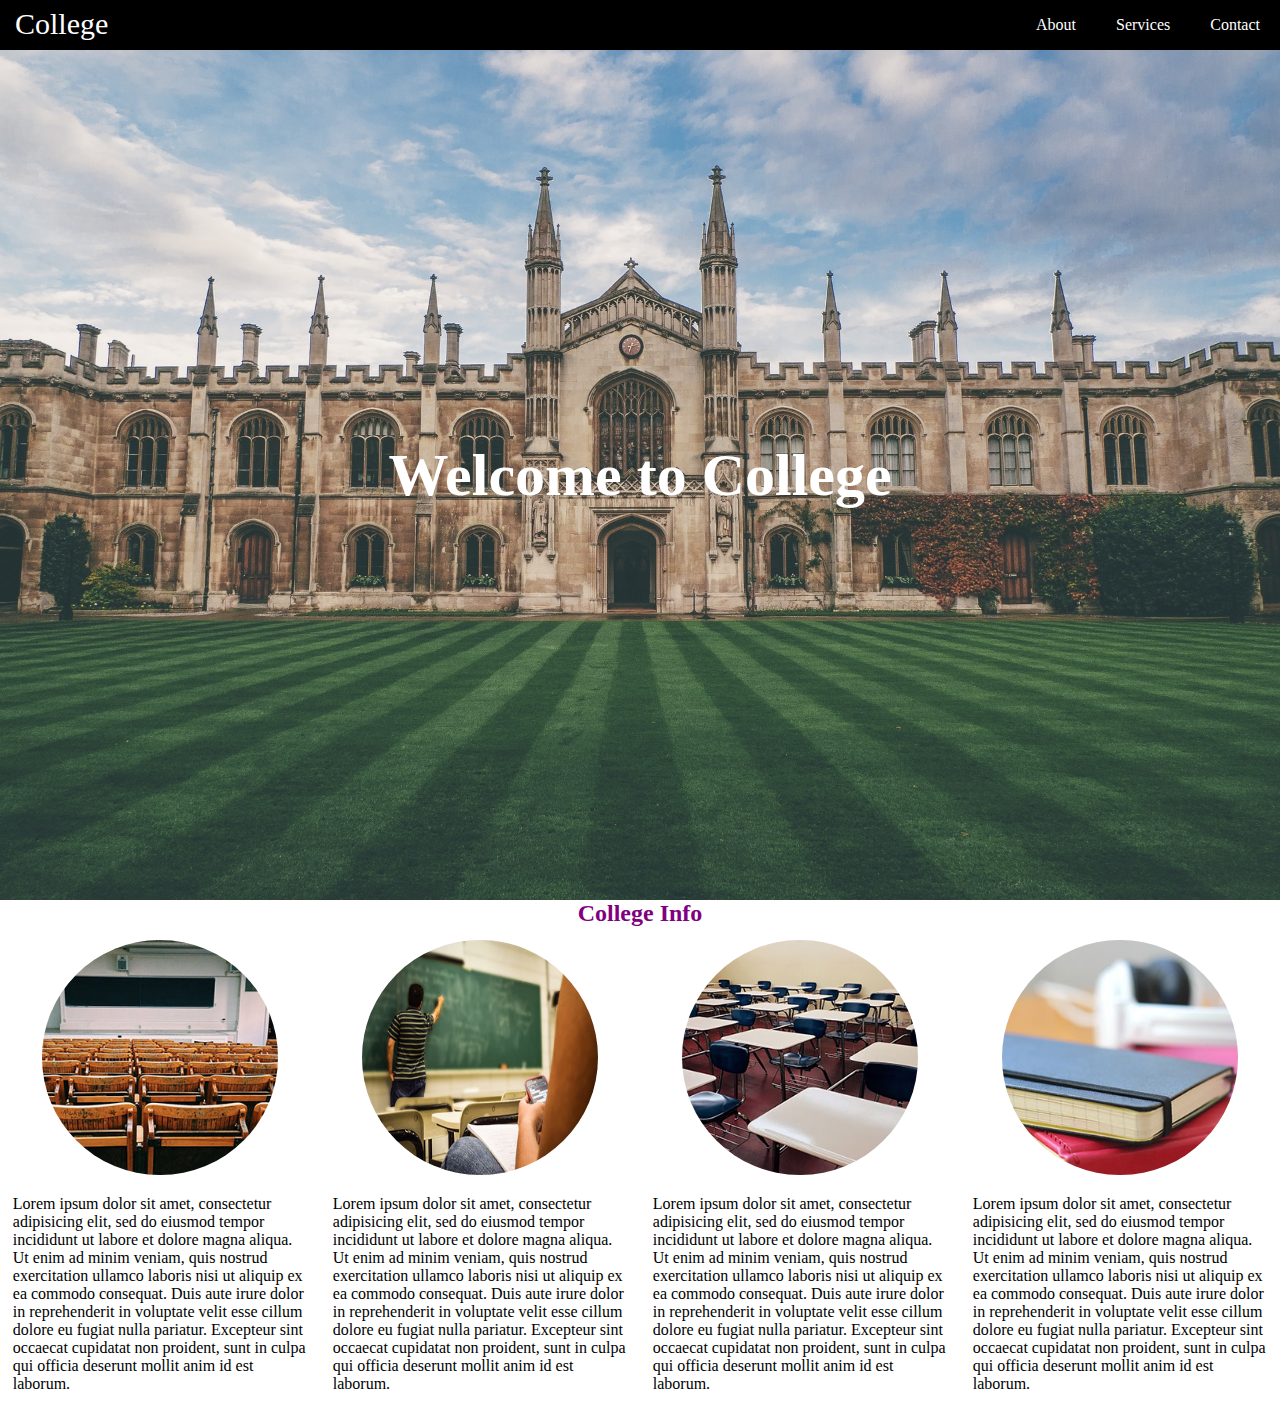
==== index.html @ 6a76f43f "created responsive page with columns" ====
<!DOCTYPE html>
<html lang="en">
	<head>
		<link rel="stylesheet" type="text/css" href="css/style.css">
		<meta name="viewport" content="width=device-width, initial-scale=1">
		<meta charset="utf-8">
		<title></title>
	</head>
	<body>
		<nav class="top-nav"><!---with flex, the parent div needs to be given the property of flex so the children take the rest of the properties into affect.-->
			<a href="#" class="brand-text">College</a>
				<ul class="top-nav-list">
					<li><a href="#about">About</a></li>
					<li><a href="#about">Services</a></li>
					<li><a href="#about">Contact</a></li>
				</ul>	
		</nav>

		<div class="full-screen-bg">
			<h1 class="h1-main">Welcome to College</h1>
			<h1 class="h1-two">HELLO</h1>
		</div>

		<h2 id="about">College Info</h2>

		<div class="flex-row">

			<div class="col-4-2-1">
				<img src="images/class2.jpeg">
				<p>Lorem ipsum dolor sit amet, consectetur adipisicing elit, sed do eiusmod
				tempor incididunt ut labore et dolore magna aliqua. Ut enim ad minim veniam,
				quis nostrud exercitation ullamco laboris nisi ut aliquip ex ea commodo
				consequat. Duis aute irure dolor in reprehenderit in voluptate velit esse
				cillum dolore eu fugiat nulla pariatur. Excepteur sint occaecat cupidatat non
				proident, sunt in culpa qui officia deserunt mollit anim id est laborum.</p>
			</div>
			<div class="col-4-2-1">
				<img src="images/board.jpeg">
				<p>Lorem ipsum dolor sit amet, consectetur adipisicing elit, sed do eiusmod
				tempor incididunt ut labore et dolore magna aliqua. Ut enim ad minim veniam,
				quis nostrud exercitation ullamco laboris nisi ut aliquip ex ea commodo
				consequat. Duis aute irure dolor in reprehenderit in voluptate velit esse
				cillum dolore eu fugiat nulla pariatur. Excepteur sint occaecat cupidatat non
				proident, sunt in culpa qui officia deserunt mollit anim id est laborum.</p>
			</div>
			<div class="col-4-2-1">
				<img src="images/classroom.jpeg">
				<p>Lorem ipsum dolor sit amet, consectetur adipisicing elit, sed do eiusmod
				tempor incididunt ut labore et dolore magna aliqua. Ut enim ad minim veniam,
				quis nostrud exercitation ullamco laboris nisi ut aliquip ex ea commodo
				consequat. Duis aute irure dolor in reprehenderit in voluptate velit esse
				cillum dolore eu fugiat nulla pariatur. Excepteur sint occaecat cupidatat non
				proident, sunt in culpa qui officia deserunt mollit anim id est laborum.</p>
			</div>
			<div class="col-4-2-1">
				<img src="images/books.jpeg">
				<p>Lorem ipsum dolor sit amet, consectetur adipisicing elit, sed do eiusmod
				tempor incididunt ut labore et dolore magna aliqua. Ut enim ad minim veniam,
				quis nostrud exercitation ullamco laboris nisi ut aliquip ex ea commodo
				consequat. Duis aute irure dolor in reprehenderit in voluptate velit esse
				cillum dolore eu fugiat nulla pariatur. Excepteur sint occaecat cupidatat non
				proident, sunt in culpa qui officia deserunt mollit anim id est laborum.</p>
			</div>
		</div><!--this closes the class flex-row-->





		<!--Always keep the Javascript files at the bottom of the body tag so it loads only after the features of the sight shows-->
		<script src="js/script.js"></script>
	</body>
</html>
---- css/style.css ----
*{
	box-sizing: border-box;
	margin:0;
	padding:0;
}

body{
	padding-top: 50px;
}

h2{
	text-align: center;
}

.h1-two{
	display: none;
}

#about{
	color: purple;
}

.top-nav{
	position: fixed;
	display: flex;
	background-color: #000;
	min-height:50px;
	overflow: hidden;
	align-items: center;
	width: 100%;
	top: 0;
	left: 0;
}

.top-nav-list{
	list-style: none;
	/*border:1px solid red;*/
	display: flex;
	margin-left: auto;
	/*width: 100%;*/

}

.top-nav a{
	color:white;
	text-decoration: none;
	transition:.5s;
	border-bottom:3px solid #000;
}

.top-nav a:hover{
	color:#047dbf;
	border-bottom:3px solid #047dbf;

}

.brand-text{
	font-size:30px;
	/*font-family: Impact;*/
	margin-left:15px;
}

.top-nav-list li {
	margin:0px 15px;
}

.top-nav-list a{
	padding:5px;
	/*border:1px solid red;*/
}

.full-screen-bg{
	background-image: url(../images/college.jpg);
	background-repeat: no-repeat;
	background-size: cover;
	height: calc(100vh - 50px);/* 100vh fills up the entire height of the viewport*/
	/*width: 100vw;*/
	width:100%;
	background-position:center;	
	display: flex;
	justify-content: center;
	align-items: center;
	color:white;
	transition: background-image .5s;/*we write background-image before the transition time to dictate what exactly we want to transition*/
	font-size:30px;
}

.flex-row{
	display: flex;
	
}

.col-4-2-1{
	background-color: 
	width: 23%
	padding:10px;
	margin:1%;
}

.col-4-2-1 img{
	width:80%;
	margin:0 auto;
	/*height:400px;*/
	/*height: 350px;*/
	display: block;
	border-radius:100%;
	margin-bottom:20px;
	/*margin-bottom: 40px;*/
}



/*.full-screen-bg h1{
	color:white;
	font-size:100px;
}*/

@media (max-width: 1200px) {
	.full-screen-bg{
		background-image:url("../images/college-medium.jpeg");
	}

	.h1-main{
		display: none;
	}

	.h1-two{
		color:black;
		display:block;
	}

	.flex-row{
		flex-wrap: wrap;
		overflow:auto;
	}

	.col-4-2-1{
		border:1px solid black;
		width:48%;
		margin:1%;
		
	}


	.flex-row img{
	/*width:250px;*/
	/*height: 250px;*/
	/*display: block;*/
	/*margin:0 auto;*/
	/*height:80%;*/
	border-radius:100%;
	padding:20px;
}

}

@media (max-width: 600px){
	.top-nav{
		display: block;

	}

	.full-screen-bg{
		background-image: url("../images/college-small.jpeg");
		font-size: 20px;
	}

	.col-4-2-1{
		border:1px solid black;
		width:98%;
		margin:1%;
	}

	.h1-two{
		color:white;
	}
}
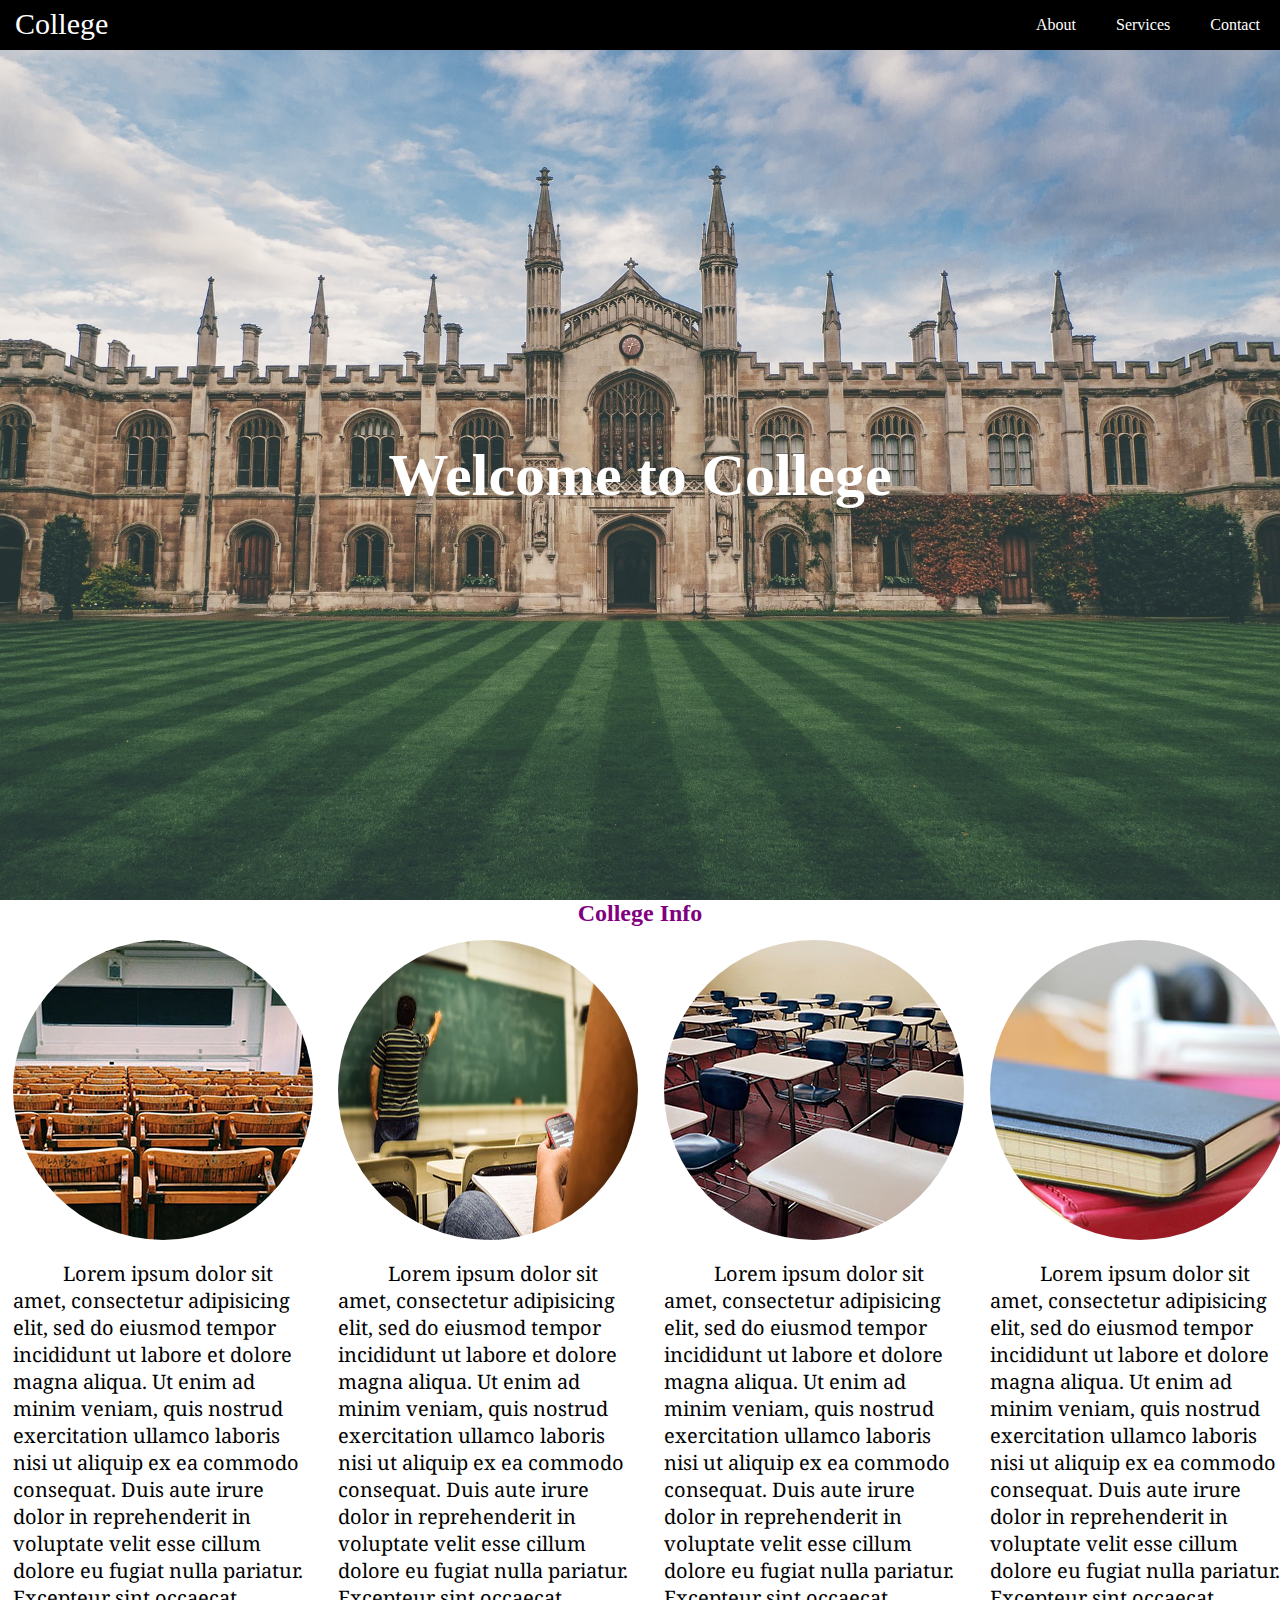
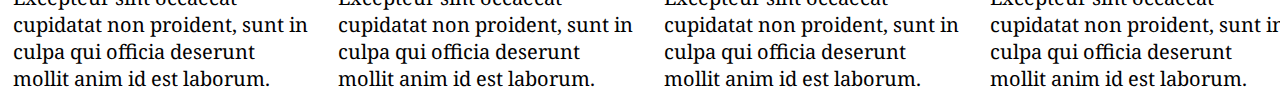
==== commit 3f6c17c6: "edited about page" ====
--- a/index.html
+++ b/index.html
@@ -4,13 +4,13 @@
 		<link rel="stylesheet" type="text/css" href="css/style.css">
 		<meta name="viewport" content="width=device-width, initial-scale=1">
 		<meta charset="utf-8">
-		<title></title>
+		<title>Flexbox Exercise</title>
 	</head>
 	<body>
 		<nav class="top-nav"><!---with flex, the parent div needs to be given the property of flex so the children take the rest of the properties into affect.-->
 			<a href="#" class="brand-text">College</a>
 				<ul class="top-nav-list">
-					<li><a href="#about">About</a></li>
+					<li><a href="about.html">About</a></li>
 					<li><a href="#about">Services</a></li>
 					<li><a href="#about">Contact</a></li>
 				</ul>	
@@ -23,6 +23,7 @@
 
 		<h2 id="about">College Info</h2>
 
+<!--this is where the main-content begins-->
 		<div class="flex-row">
 
 			<div class="col-4-2-1">
--- a/css/style.css
+++ b/css/style.css
@@ -1,3 +1,4 @@
+@import url('https://fonts.googleapis.com/css?family=Droid+Serif');
 *{
 	box-sizing: border-box;
 	margin:0;
@@ -95,10 +96,13 @@
 	width: 23%
 	padding:10px;
 	margin:1%;
+	font-family: 'Droid Serif', serif;
+	font-size: 20px;
+	text-indent: 50px;
 }
 
 .col-4-2-1 img{
-	width:80%;
+	width:300px;
 	margin:0 auto;
 	/*height:400px;*/
 	/*height: 350px;*/
@@ -158,6 +162,7 @@
 	.top-nav{
 		display: block;
 
+
 	}
 
 	.full-screen-bg{
